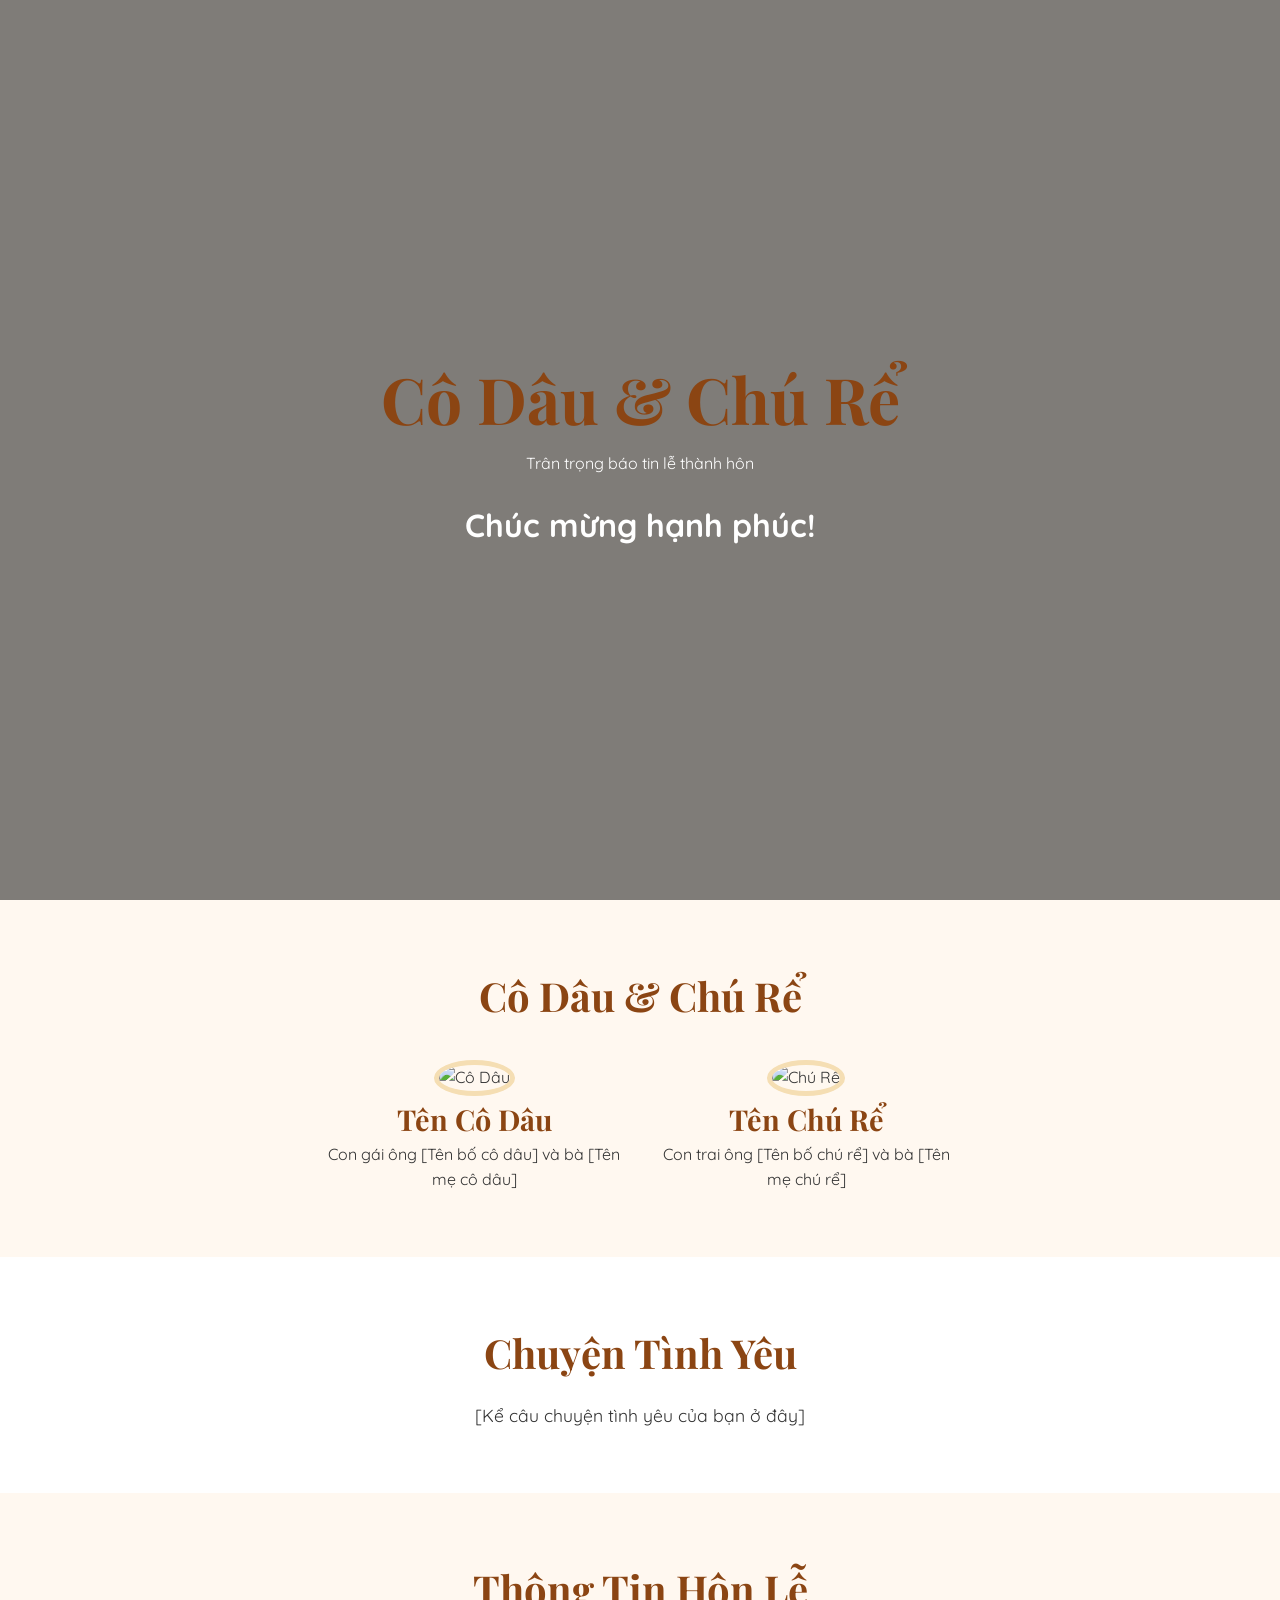
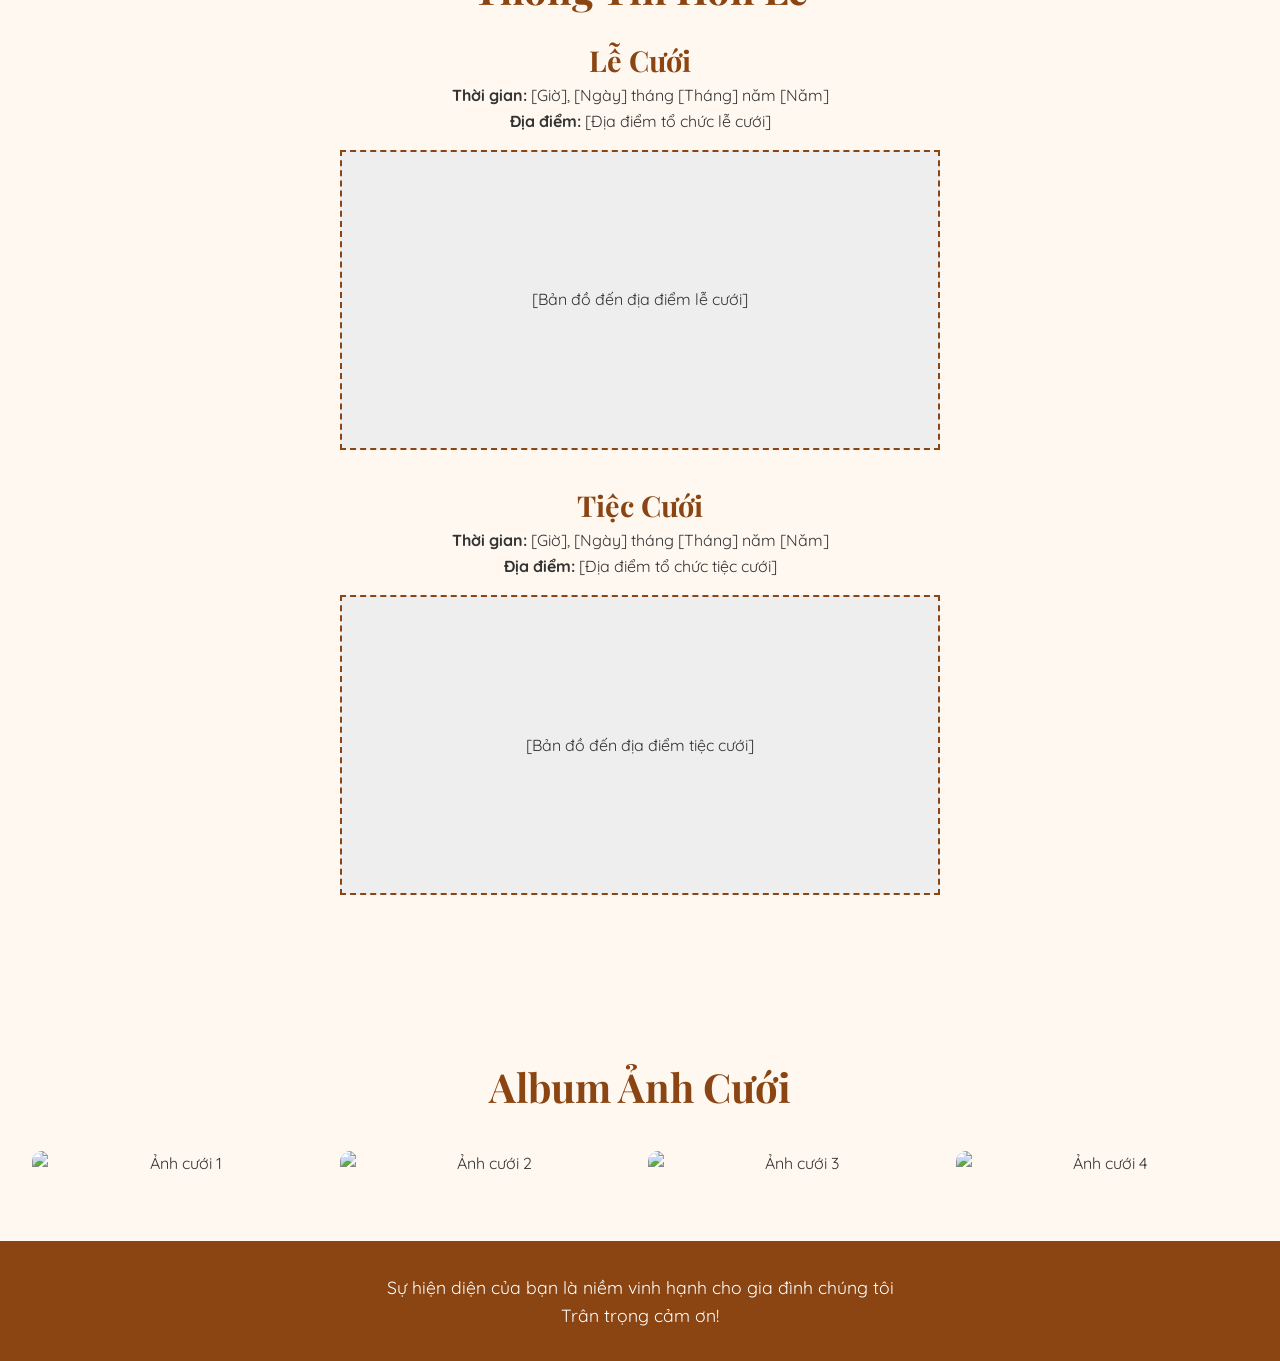
==== index.html @ 353c324e "feat: Create interactive wedding invitation template This commit introduces a complete, interactive " ====
<!DOCTYPE html>
<html lang="vi">
<head>
    <meta charset="UTF-8">
    <meta name="viewport" content="width=device-width, initial-scale=1.0">
    <title>Thiệp Cưới | Cô Dâu & Chú Rể</title>
    <link rel="stylesheet" href="style.css">
</head>
<body>
    <header class="hero-banner">
        <h1>Cô Dâu & Chú Rể</h1>
        <p>Trân trọng báo tin lễ thành hôn</p>
        <div id="countdown"></div>
    </header>

    <main>
        <section id="bride-groom">
            <h2>Cô Dâu & Chú Rể</h2>
            <div class="couple">
                <div class="person">
                    <img src="https://via.placeholder.com/150/CCCCCC/808080?text=C%C3%B4+D%C3%A2u" alt="Cô Dâu">
                    <h3>Tên Cô Dâu</h3>
                    <p>Con gái ông [Tên bố cô dâu] và bà [Tên mẹ cô dâu]</p>
                </div>
                <div class="person">
                    <img src="https://via.placeholder.com/150/CCCCCC/808080?text=Ch%C3%BA+R%E1%BB%83" alt="Chú Rể">
                    <h3>Tên Chú Rể</h3>
                    <p>Con trai ông [Tên bố chú rể] và bà [Tên mẹ chú rể]</p>
                </div>
            </div>
        </section>

        <section id="love-story">
            <h2>Chuyện Tình Yêu</h2>
            <p>[Kể câu chuyện tình yêu của bạn ở đây]</p>
        </section>

        <section id="event-details">
            <h2>Thông Tin Hôn Lễ</h2>
            <div class="event">
                <h3>Lễ Cưới</h3>
                <p><strong>Thời gian:</strong> [Giờ], [Ngày] tháng [Tháng] năm [Năm]</p>
                <p><strong>Địa điểm:</strong> [Địa điểm tổ chức lễ cưới]</p>
                <div class="map-placeholder">[Bản đồ đến địa điểm lễ cưới]</div>
            </div>
            <div class="event">
                <h3>Tiệc Cưới</h3>
                <p><strong>Thời gian:</strong> [Giờ], [Ngày] tháng [Tháng] năm [Năm]</p>
                <p><strong>Địa điểm:</strong> [Địa điểm tổ chức tiệc cưới]</p>
                <div class="map-placeholder">[Bản đồ đến địa điểm tiệc cưới]</div>
            </div>
        </section>

        <section id="gallery">
            <h2>Album Ảnh Cưới</h2>
            <div class="photo-grid">
                <img src="https://via.placeholder.com/300/CCCCCC/808080?text=Ảnh+Cưới+1" alt="Ảnh cưới 1">
                <img src="https://via.placeholder.com/300/CCCCCC/808080?text=Ảnh+Cưới+2" alt="Ảnh cưới 2">
                <img src="https://via.placeholder.com/300/CCCCCC/808080?text=Ảnh+Cưới+3" alt="Ảnh cưới 3">
                <img src="https://via.placeholder.com/300/CCCCCC/808080?text=Ảnh+Cưới+4" alt="Ảnh cưới 4">
            </div>
        </section>
    </main>

    <footer>
        <p>Sự hiện diện của bạn là niềm vinh hạnh cho gia đình chúng tôi</p>
        <p>Trân trọng cảm ơn!</p>
    </footer>

    <script src="script.js"></script>
</body>
</html>
---- style.css ----
@import url('https://fonts.googleapis.com/css2?family=Playfair+Display:wght@700&family=Quicksand:wght@400;500;700&display=swap');

:root {
    --primary-color: #8B4513; /* SaddleBrown */
    --secondary-color: #F5DEB3; /* Wheat */
    --text-color: #333;
    --bg-color: #FFF8F0;
    --font-heading: 'Playfair Display', serif;
    --font-body: 'Quicksand', sans-serif;
}

* {
    box-sizing: border-box;
    margin: 0;
    padding: 0;
}

body {
    font-family: var(--font-body);
    color: var(--text-color);
    background-color: var(--bg-color);
    line-height: 1.6;
    text-align: center;
}

h1, h2, h3 {
    font-family: var(--font-heading);
    color: var(--primary-color);
}

h1 {
    font-size: 4rem;
}

h2 {
    font-size: 2.5rem;
    margin-bottom: 1rem;
}

h3 {
    font-size: 1.8rem;
}

section {
    padding: 4rem 2rem;
    opacity: 0;
    transform: translateY(20px);
    transition: opacity 0.6s ease-out, transform 0.6s ease-out;
}

section.visible {
    opacity: 1;
    transform: translateY(0);
}


.hero-banner {
    background: linear-gradient(rgba(0,0,0,0.5), rgba(0,0,0,0.5)), url('https://via.placeholder.com/1920x1080/CCCCCC/808080?text=Ảnh+Nền+Đám+Cưới') no-repeat center center/cover;
    color: white;
    padding: 6rem 2rem;
    height: 100vh;
    display: flex;
    flex-direction: column;
    justify-content: center;
    align-items: center;
}

#countdown {
    font-size: 2rem;
    margin-top: 1.5rem;
    font-weight: 700;
}

#bride-groom .couple {
    display: flex;
    justify-content: center;
    gap: 2rem;
    margin-top: 2rem;
    flex-wrap: wrap;
}

#bride-groom .person {
    max-width: 300px;
}

#bride-groom .person img {
    width: 150px;
    height: 150px;
    border-radius: 50%;
    object-fit: cover;
    border: 5px solid var(--secondary-color);
}

#love-story {
    background-color: #fff;
}

#love-story p {
    max-width: 800px;
    margin: 0 auto;
    font-size: 1.1rem;
}

#event-details .event {
    margin-bottom: 2rem;
}

#event-details .map-placeholder {
    width: 100%;
    max-width: 600px;
    height: 300px;
    background-color: #eee;
    margin: 1rem auto;
    display: flex;
    justify-content: center;
    align-items: center;
    border: 2px dashed var(--primary-color);
}

#gallery .photo-grid {
    display: grid;
    grid-template-columns: repeat(auto-fit, minmax(250px, 1fr));
    gap: 1rem;
    margin-top: 2rem;
}

#gallery .photo-grid img {
    width: 100%;
    height: 100%;
    object-fit: cover;
    border-radius: 10px;
    transition: transform 0.3s ease;
}

#gallery .photo-grid img:hover {
    transform: scale(1.05);
}

footer {
    background-color: var(--primary-color);
    color: white;
    padding: 2rem;
    font-size: 1.1rem;
}
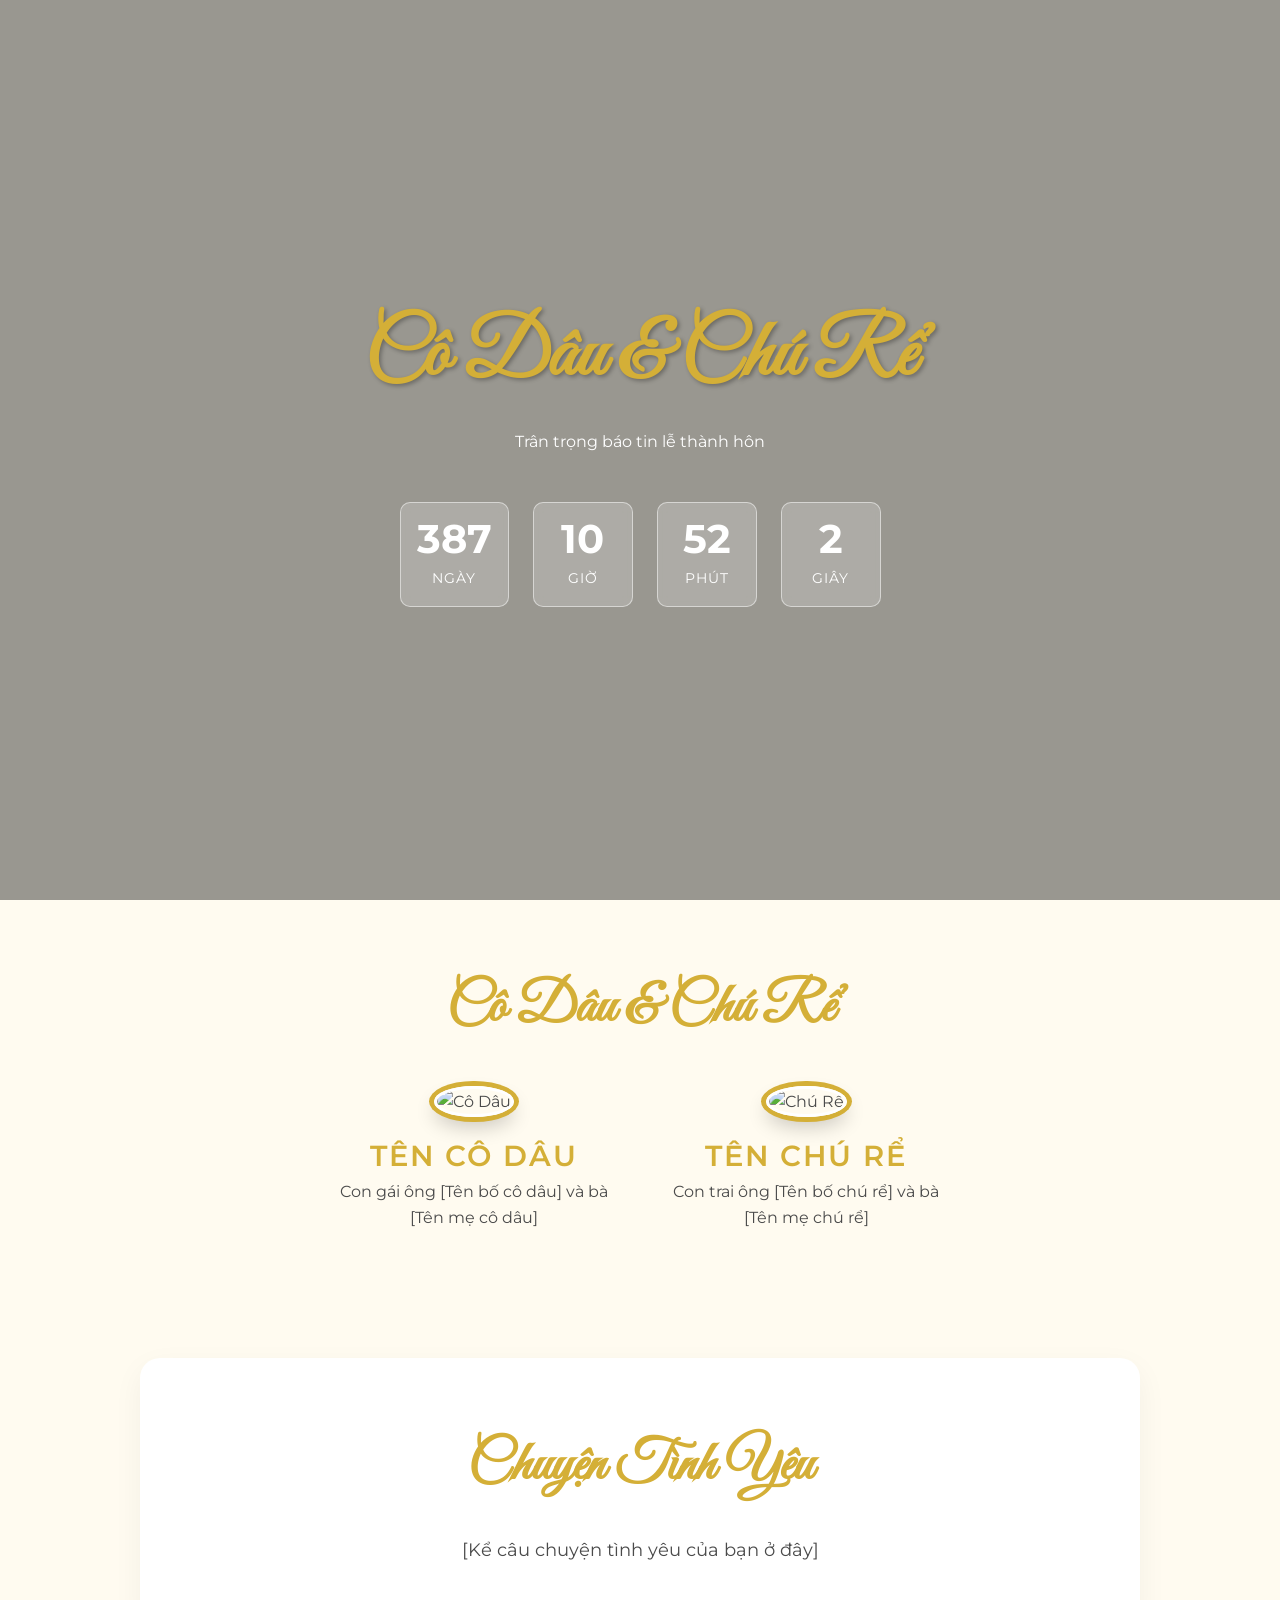
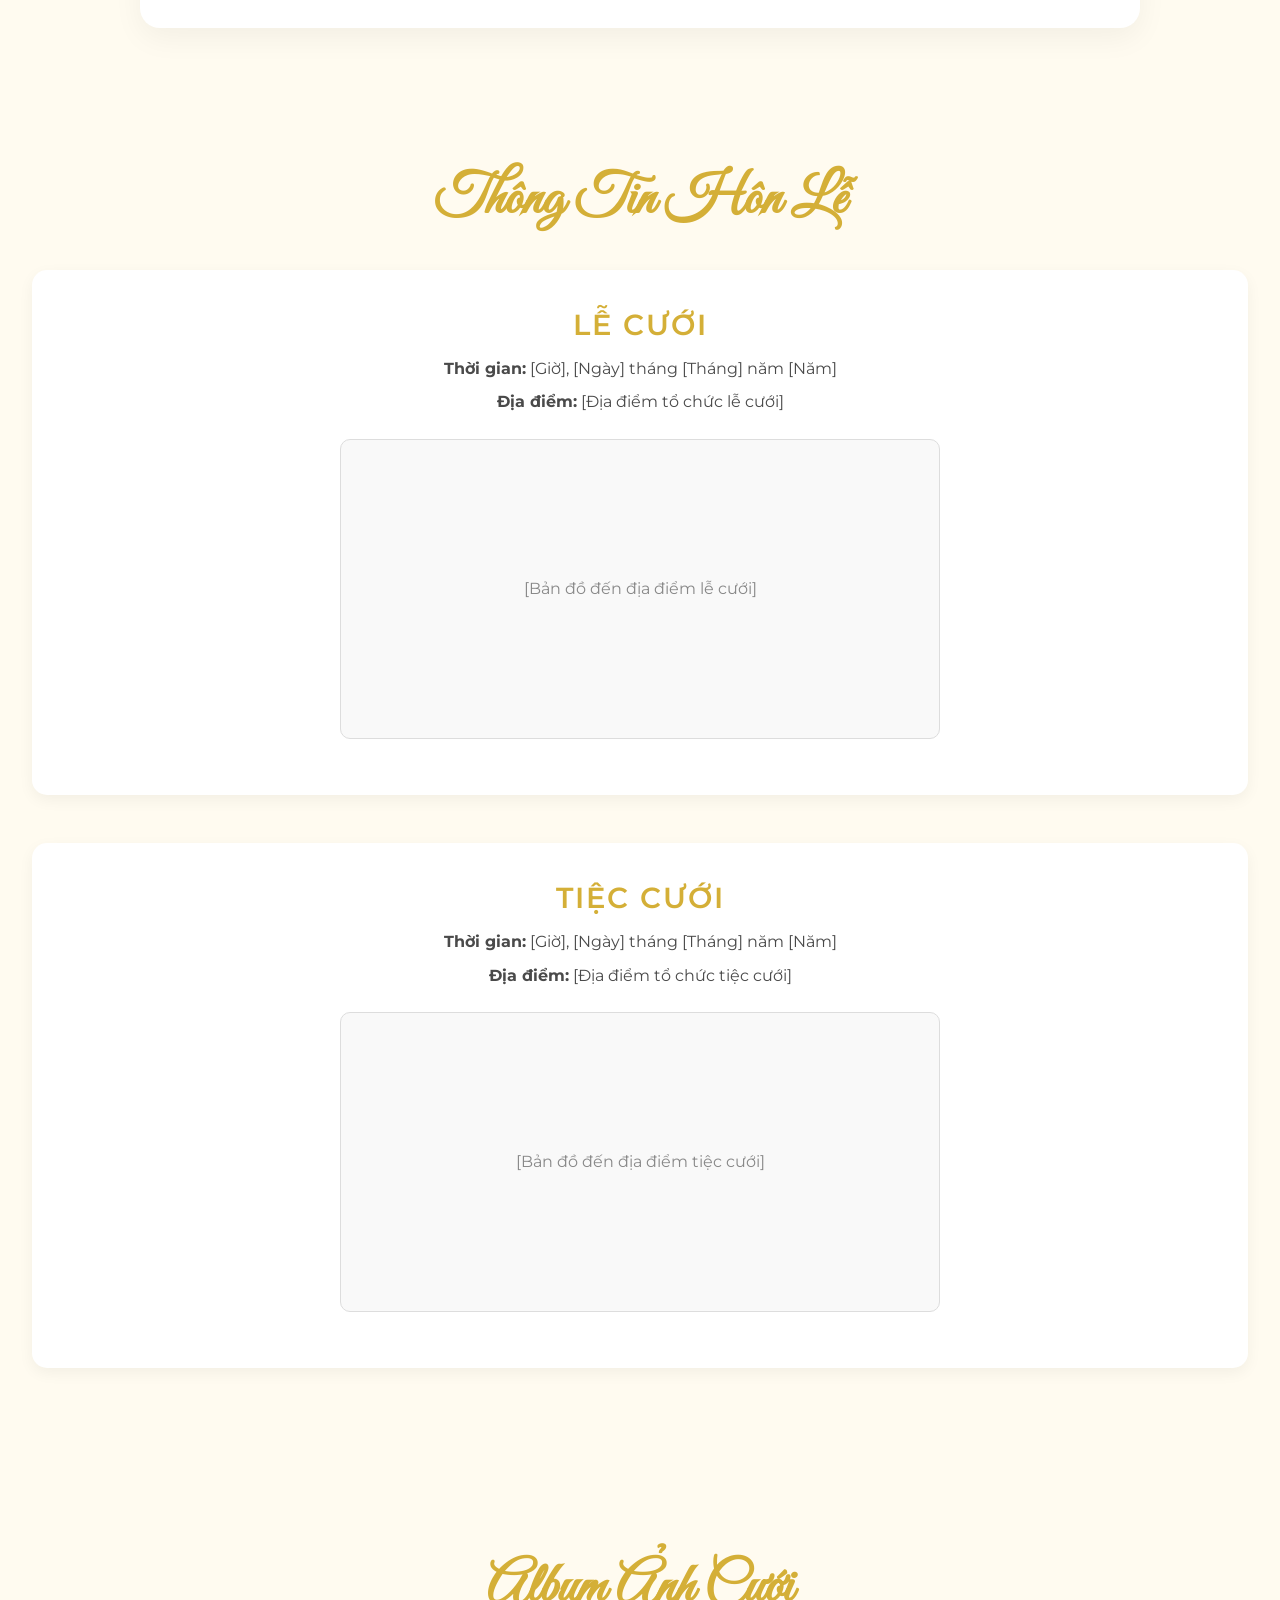
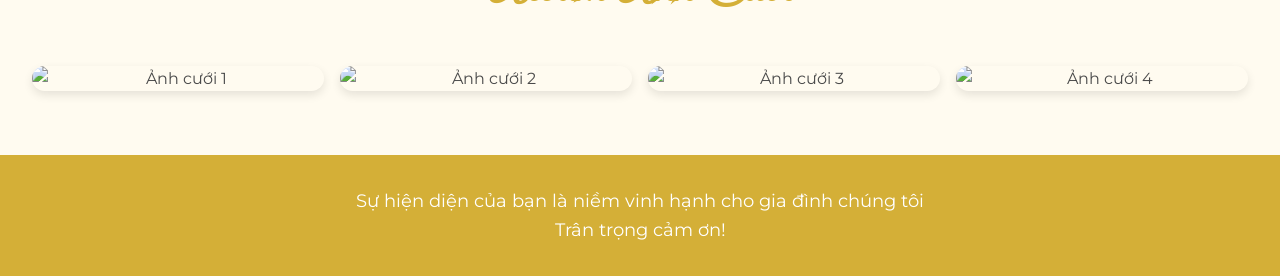
==== commit 3be9290c: "Nâng cấp giao diện website đám cưới (Typography, Colors, Components) Co-authored-by: sptn03 <1769762" ====
--- a/index.html
+++ b/index.html
@@ -4,6 +4,9 @@
     <meta charset="UTF-8">
     <meta name="viewport" content="width=device-width, initial-scale=1.0">
     <title>Thiệp Cưới | Cô Dâu & Chú Rể</title>
+    <link rel="preconnect" href="https://fonts.googleapis.com">
+    <link rel="preconnect" href="https://fonts.gstatic.com" crossorigin>
+    <link href="https://fonts.googleapis.com/css2?family=Great+Vibes&family=Montserrat:wght@300;400;600&display=swap" rel="stylesheet">
     <link rel="stylesheet" href="style.css">
 </head>
 <body>
--- a/style.css
+++ b/style.css
@@ -1,12 +1,10 @@
-@import url('https://fonts.googleapis.com/css2?family=Playfair+Display:wght@700&family=Quicksand:wght@400;500;700&display=swap');
-
 :root {
-    --primary-color: #8B4513; /* SaddleBrown */
-    --secondary-color: #F5DEB3; /* Wheat */
-    --text-color: #333;
-    --bg-color: #FFF8F0;
-    --font-heading: 'Playfair Display', serif;
-    --font-body: 'Quicksand', sans-serif;
+    --primary-color: #D4AF37; /* Gold */
+    --secondary-color: #FDF5E6; /* Old Lace */
+    --text-color: #4A4A4A;
+    --bg-color: #FFFBF0;
+    --font-heading: 'Great Vibes', cursive;
+    --font-body: 'Montserrat', sans-serif;
 }
 
 * {
@@ -29,16 +27,22 @@
 }
 
 h1 {
-    font-size: 4rem;
+    font-size: 5rem;
+    margin-bottom: 0.5rem;
+    text-shadow: 2px 2px 4px rgba(0,0,0,0.3);
 }
 
 h2 {
-    font-size: 2.5rem;
-    margin-bottom: 1rem;
+    font-size: 3.5rem;
+    margin-bottom: 1.5rem;
 }
 
 h3 {
     font-size: 1.8rem;
+    font-family: var(--font-body);
+    font-weight: 600;
+    text-transform: uppercase;
+    letter-spacing: 2px;
 }
 
 section {
@@ -55,7 +59,7 @@
 
 
 .hero-banner {
-    background: linear-gradient(rgba(0,0,0,0.5), rgba(0,0,0,0.5)), url('https://via.placeholder.com/1920x1080/CCCCCC/808080?text=Ảnh+Nền+Đám+Cưới') no-repeat center center/cover;
+    background: linear-gradient(rgba(0,0,0,0.4), rgba(0,0,0,0.4)), url('https://via.placeholder.com/1920x1080/CCCCCC/808080?text=Ảnh+Nền+Đám+Cưới') no-repeat center center/cover;
     color: white;
     padding: 6rem 2rem;
     height: 100vh;
@@ -63,12 +67,42 @@
     flex-direction: column;
     justify-content: center;
     align-items: center;
+    position: relative;
 }
 
 #countdown {
-    font-size: 2rem;
-    margin-top: 1.5rem;
+    margin-top: 3rem;
+    display: flex;
+    justify-content: center;
+    gap: 1.5rem;
+    flex-wrap: wrap;
+}
+
+.time-box {
+    display: flex;
+    flex-direction: column;
+    justify-content: center;
+    align-items: center;
+    background: rgba(255, 255, 255, 0.2);
+    backdrop-filter: blur(5px);
+    border: 1px solid rgba(255, 255, 255, 0.5);
+    padding: 1rem;
+    min-width: 100px;
+    border-radius: 10px;
+    color: #fff;
+}
+
+.time-box .num {
+    font-size: 2.5rem;
     font-weight: 700;
+    line-height: 1;
+}
+
+.time-box .label {
+    font-size: 0.9rem;
+    text-transform: uppercase;
+    letter-spacing: 1px;
+    margin-top: 0.5rem;
 }
 
 #bride-groom .couple {
@@ -84,15 +118,26 @@
 }
 
 #bride-groom .person img {
-    width: 150px;
-    height: 150px;
+    width: 200px;
+    height: 200px;
     border-radius: 50%;
     object-fit: cover;
-    border: 5px solid var(--secondary-color);
+    border: 3px solid #fff;
+    box-shadow: 0 0 0 5px var(--primary-color), 0 10px 20px rgba(0,0,0,0.2);
+    margin-bottom: 1rem;
+    transition: transform 0.3s ease;
+}
+
+#bride-groom .person img:hover {
+    transform: scale(1.05);
 }
 
 #love-story {
     background-color: #fff;
+    border-radius: 20px;
+    max-width: 1000px;
+    margin: 4rem auto;
+    box-shadow: 0 10px 30px rgba(0,0,0,0.05);
 }
 
 #love-story p {
@@ -102,19 +147,34 @@
 }
 
 #event-details .event {
-    margin-bottom: 2rem;
+    margin-bottom: 3rem;
+    padding: 2rem;
+    background: #fff;
+    border-radius: 15px;
+    box-shadow: 0 5px 15px rgba(0,0,0,0.05);
+    transition: transform 0.3s ease;
+}
+
+#event-details .event:hover {
+    transform: translateY(-5px);
+}
+
+#event-details .event p {
+    margin: 0.5rem 0;
 }
 
 #event-details .map-placeholder {
     width: 100%;
     max-width: 600px;
     height: 300px;
-    background-color: #eee;
-    margin: 1rem auto;
+    background-color: #f9f9f9;
+    margin: 1.5rem auto;
     display: flex;
     justify-content: center;
     align-items: center;
-    border: 2px dashed var(--primary-color);
+    border: 1px solid #ddd;
+    border-radius: 10px;
+    color: #888;
 }
 
 #gallery .photo-grid {
@@ -128,12 +188,14 @@
     width: 100%;
     height: 100%;
     object-fit: cover;
-    border-radius: 10px;
-    transition: transform 0.3s ease;
+    border-radius: 15px;
+    transition: all 0.4s ease;
+    box-shadow: 0 4px 10px rgba(0,0,0,0.1);
 }
 
 #gallery .photo-grid img:hover {
-    transform: scale(1.05);
+    transform: scale(1.03);
+    box-shadow: 0 10px 20px rgba(0,0,0,0.2);
 }
 
 footer {
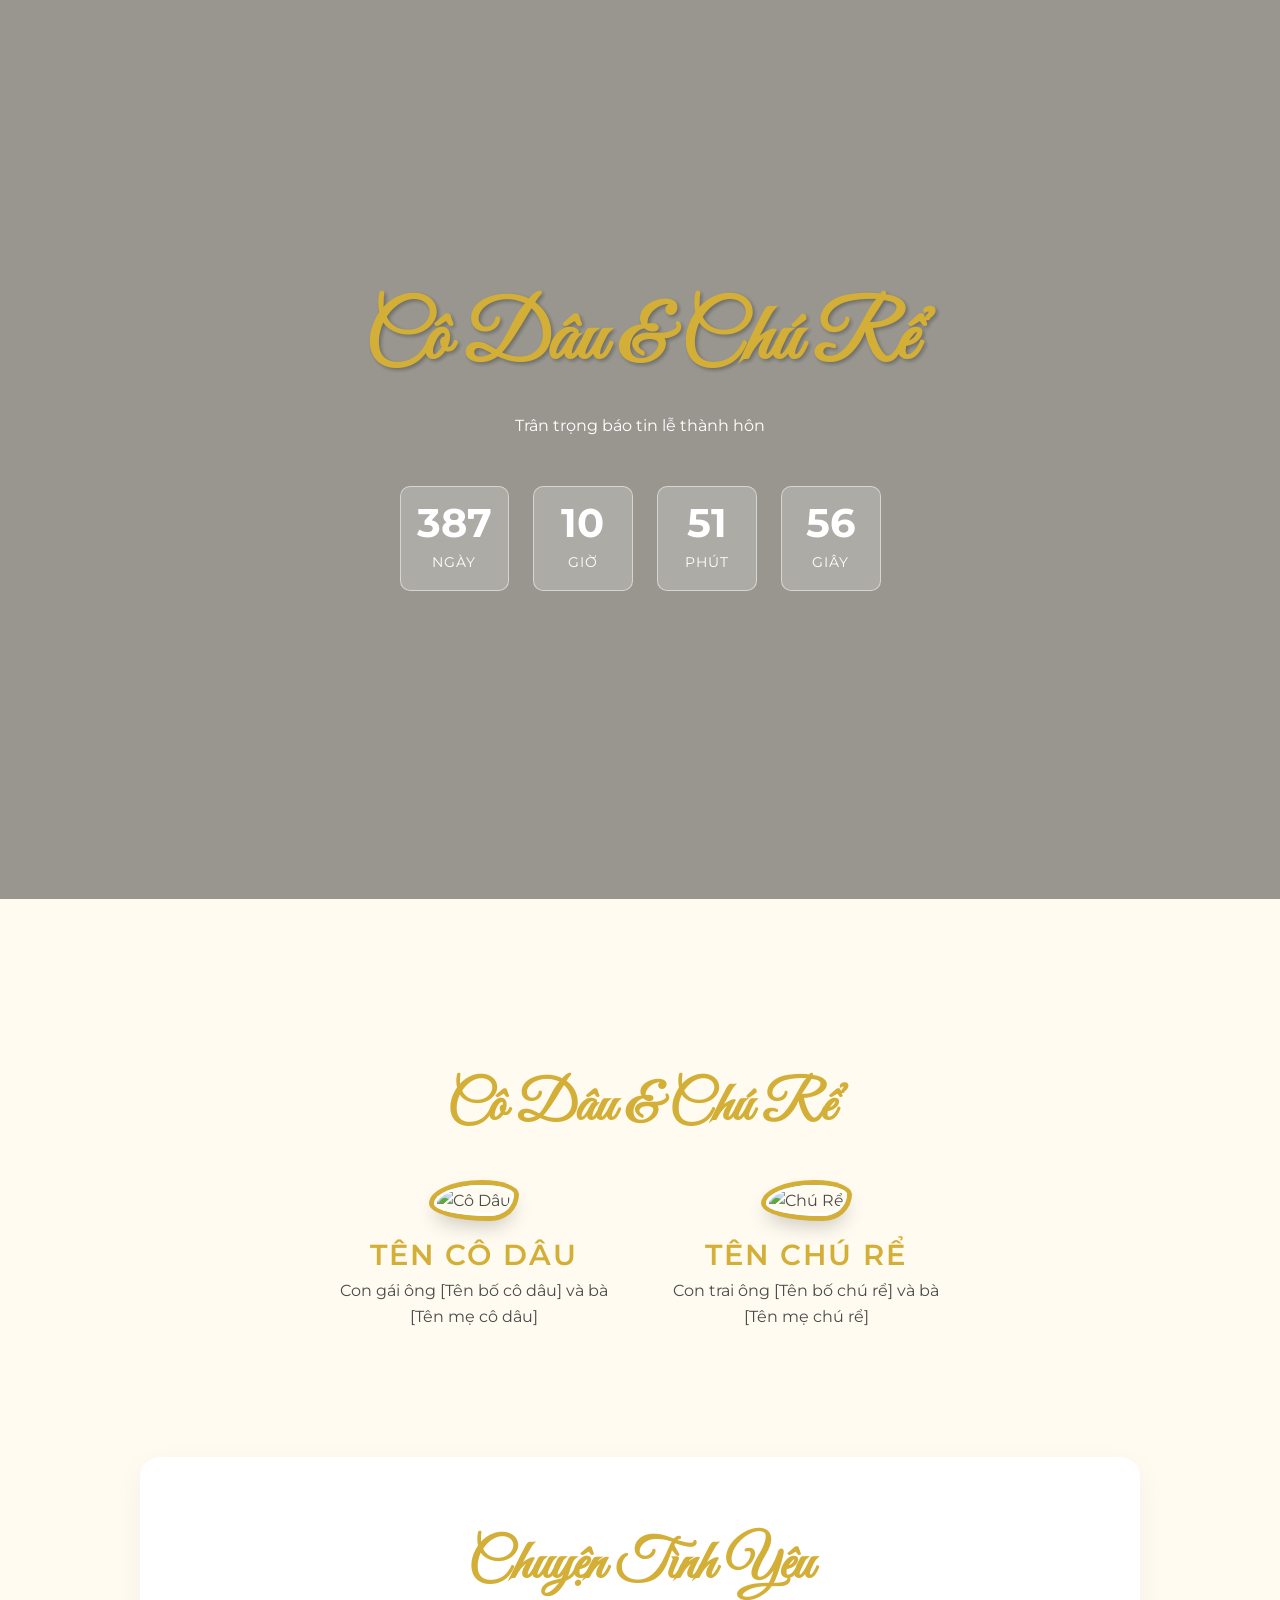
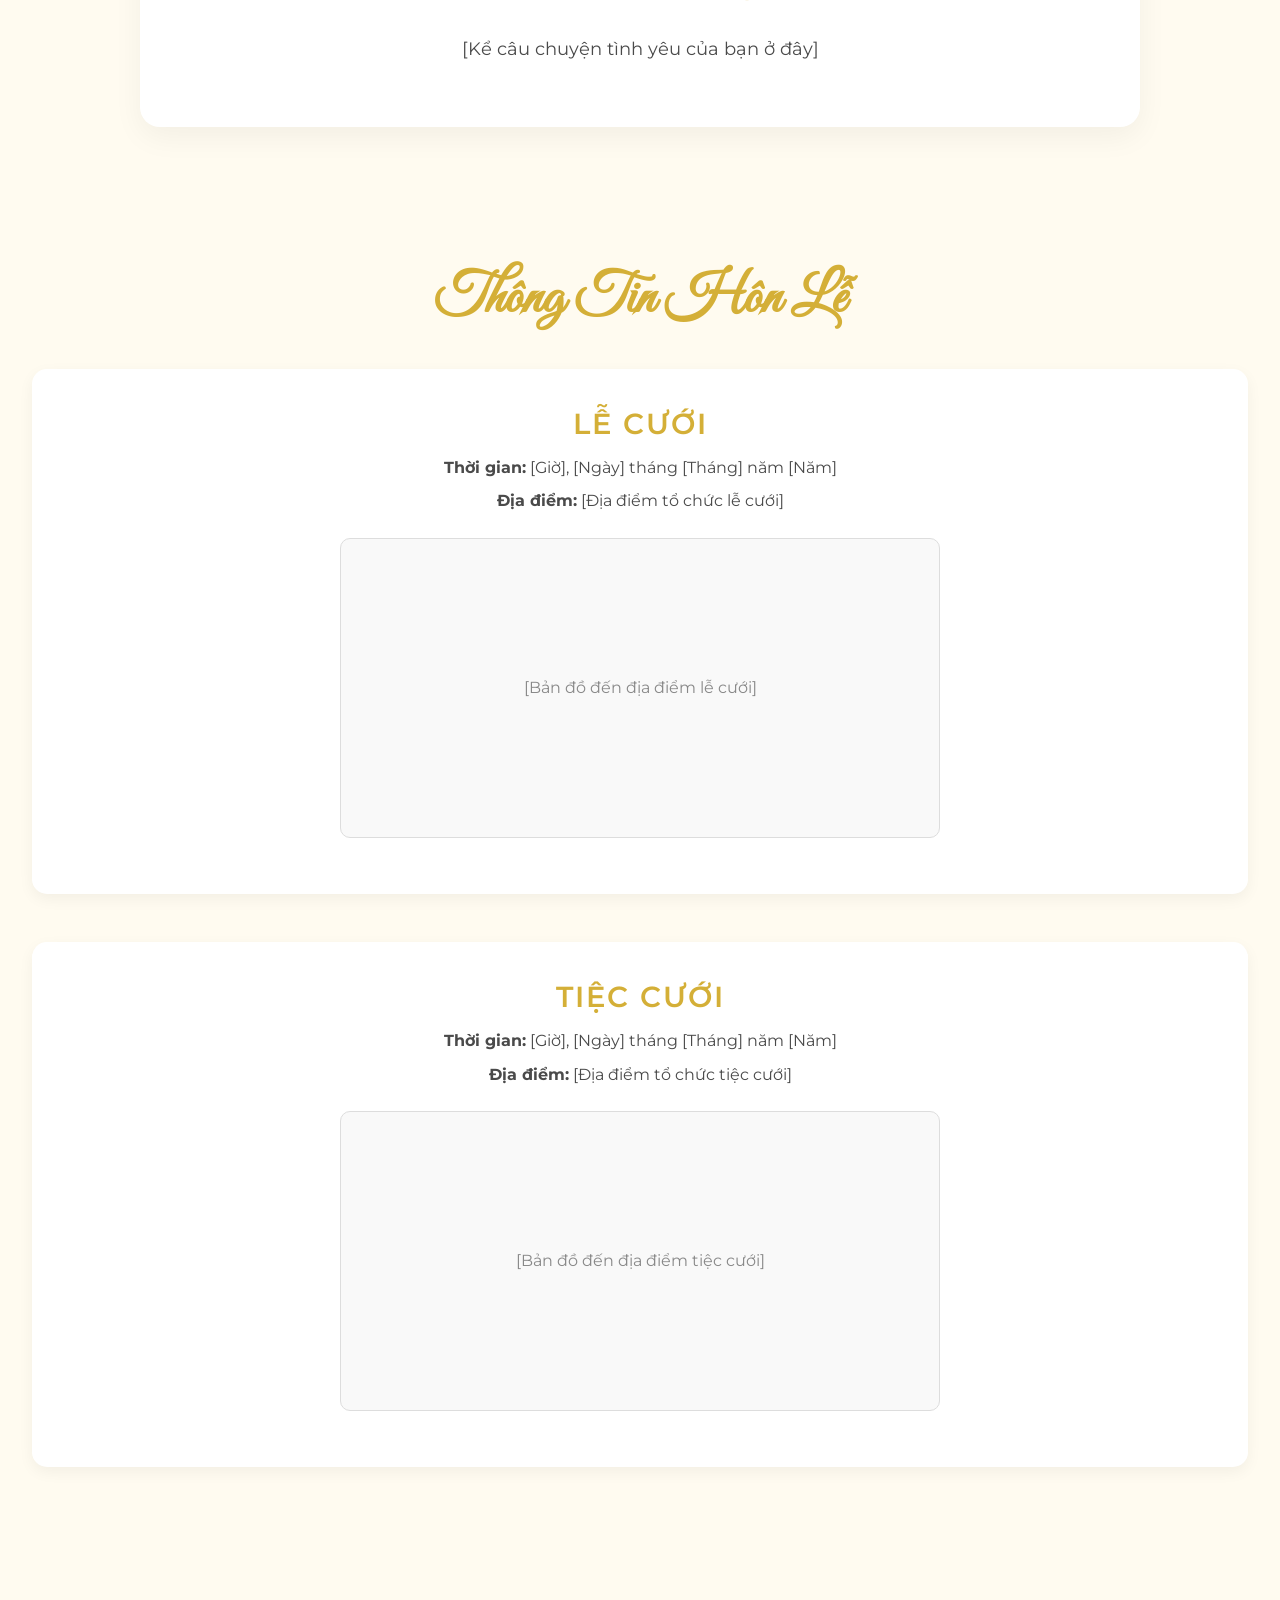
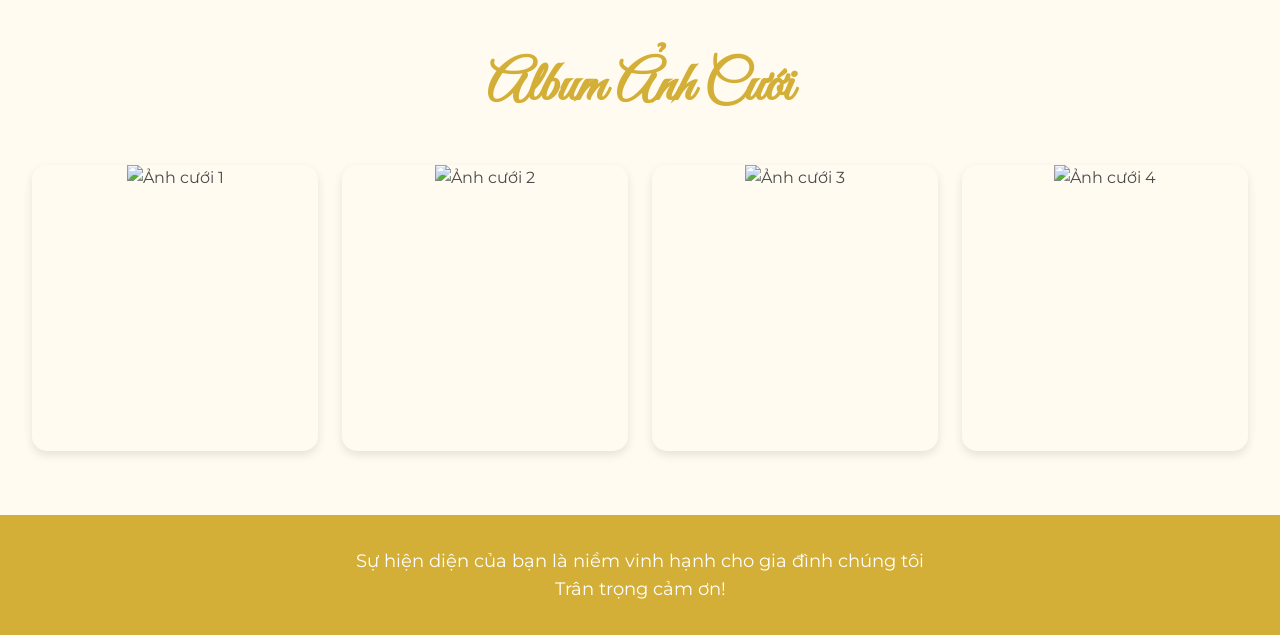
==== commit 714b5f9d: "Thêm hiệu ứng hình ảnh nâng cao (Floating Hearts, Blob Border, Scroll Reveal) Co-authored-by: sptn03" ====
--- a/index.html
+++ b/index.html
@@ -10,22 +10,29 @@
     <link rel="stylesheet" href="style.css">
 </head>
 <body>
+    <div id="floating-hearts"></div>
     <header class="hero-banner">
         <h1>Cô Dâu & Chú Rể</h1>
         <p>Trân trọng báo tin lễ thành hôn</p>
         <div id="countdown"></div>
     </header>
 
+    <div class="wave-divider">
+        <svg data-name="Layer 1" xmlns="http://www.w3.org/2000/svg" viewBox="0 0 1200 120" preserveAspectRatio="none">
+            <path d="M321.39,56.44c58-10.79,114.16-30.13,172-41.86,82.39-16.72,168.19-17.73,250.45-.39C823.78,31,906.67,72,985.66,92.83c70.05,18.48,146.53,26.09,214.34,3V0H0V27.35A600.21,600.21,0,0,0,321.39,56.44Z" class="shape-fill"></path>
+        </svg>
+    </div>
+
     <main>
-        <section id="bride-groom">
+        <section id="bride-groom" class="fade-up">
             <h2>Cô Dâu & Chú Rể</h2>
             <div class="couple">
-                <div class="person">
+                <div class="person fade-right">
                     <img src="https://via.placeholder.com/150/CCCCCC/808080?text=C%C3%B4+D%C3%A2u" alt="Cô Dâu">
                     <h3>Tên Cô Dâu</h3>
                     <p>Con gái ông [Tên bố cô dâu] và bà [Tên mẹ cô dâu]</p>
                 </div>
-                <div class="person">
+                <div class="person fade-left">
                     <img src="https://via.placeholder.com/150/CCCCCC/808080?text=Ch%C3%BA+R%E1%BB%83" alt="Chú Rể">
                     <h3>Tên Chú Rể</h3>
                     <p>Con trai ông [Tên bố chú rể] và bà [Tên mẹ chú rể]</p>
@@ -33,20 +40,20 @@
             </div>
         </section>
 
-        <section id="love-story">
+        <section id="love-story" class="zoom-in">
             <h2>Chuyện Tình Yêu</h2>
             <p>[Kể câu chuyện tình yêu của bạn ở đây]</p>
         </section>
 
-        <section id="event-details">
+        <section id="event-details" class="fade-up">
             <h2>Thông Tin Hôn Lễ</h2>
-            <div class="event">
+            <div class="event fade-right">
                 <h3>Lễ Cưới</h3>
                 <p><strong>Thời gian:</strong> [Giờ], [Ngày] tháng [Tháng] năm [Năm]</p>
                 <p><strong>Địa điểm:</strong> [Địa điểm tổ chức lễ cưới]</p>
                 <div class="map-placeholder">[Bản đồ đến địa điểm lễ cưới]</div>
             </div>
-            <div class="event">
+            <div class="event fade-left">
                 <h3>Tiệc Cưới</h3>
                 <p><strong>Thời gian:</strong> [Giờ], [Ngày] tháng [Tháng] năm [Năm]</p>
                 <p><strong>Địa điểm:</strong> [Địa điểm tổ chức tiệc cưới]</p>
@@ -54,13 +61,25 @@
             </div>
         </section>
 
-        <section id="gallery">
+        <section id="gallery" class="fade-up">
             <h2>Album Ảnh Cưới</h2>
-            <div class="photo-grid">
-                <img src="https://via.placeholder.com/300/CCCCCC/808080?text=Ảnh+Cưới+1" alt="Ảnh cưới 1">
-                <img src="https://via.placeholder.com/300/CCCCCC/808080?text=Ảnh+Cưới+2" alt="Ảnh cưới 2">
-                <img src="https://via.placeholder.com/300/CCCCCC/808080?text=Ảnh+Cưới+3" alt="Ảnh cưới 3">
-                <img src="https://via.placeholder.com/300/CCCCCC/808080?text=Ảnh+Cưới+4" alt="Ảnh cưới 4">
+            <div class="photo-grid stagger-delay">
+                <div class="gallery-item">
+                    <img src="https://via.placeholder.com/300/CCCCCC/808080?text=Ảnh+Cưới+1" alt="Ảnh cưới 1">
+                    <div class="gallery-overlay"><span>Xem ảnh</span></div>
+                </div>
+                <div class="gallery-item">
+                    <img src="https://via.placeholder.com/300/CCCCCC/808080?text=Ảnh+Cưới+2" alt="Ảnh cưới 2">
+                    <div class="gallery-overlay"><span>Xem ảnh</span></div>
+                </div>
+                <div class="gallery-item">
+                    <img src="https://via.placeholder.com/300/CCCCCC/808080?text=Ảnh+Cưới+3" alt="Ảnh cưới 3">
+                    <div class="gallery-overlay"><span>Xem ảnh</span></div>
+                </div>
+                <div class="gallery-item">
+                    <img src="https://via.placeholder.com/300/CCCCCC/808080?text=Ảnh+Cưới+4" alt="Ảnh cưới 4">
+                    <div class="gallery-overlay"><span>Xem ảnh</span></div>
+                </div>
             </div>
         </section>
     </main>
--- a/style.css
+++ b/style.css
@@ -120,16 +120,24 @@
 #bride-groom .person img {
     width: 200px;
     height: 200px;
-    border-radius: 50%;
     object-fit: cover;
     border: 3px solid #fff;
+    /* Hiệu ứng viền blob */
+    border-radius: 60% 40% 30% 70% / 60% 30% 70% 40%;
     box-shadow: 0 0 0 5px var(--primary-color), 0 10px 20px rgba(0,0,0,0.2);
     margin-bottom: 1rem;
-    transition: transform 0.3s ease;
+    transition: all 5s ease-in-out;
+    animation: blob-morph 8s infinite alternate;
 }
 
 #bride-groom .person img:hover {
     transform: scale(1.05);
+}
+
+@keyframes blob-morph {
+    0% { border-radius: 60% 40% 30% 70% / 60% 30% 70% 40%; }
+    50% { border-radius: 30% 60% 70% 40% / 50% 60% 30% 60%; }
+    100% { border-radius: 60% 40% 30% 70% / 60% 30% 70% 40%; }
 }
 
 #love-story {
@@ -184,18 +192,58 @@
     margin-top: 2rem;
 }
 
-#gallery .photo-grid img {
+#gallery .photo-grid {
+    display: grid;
+    grid-template-columns: repeat(auto-fit, minmax(250px, 1fr));
+    gap: 1.5rem;
+    margin-top: 2rem;
+}
+
+.gallery-item {
+    position: relative;
+    overflow: hidden;
+    border-radius: 15px;
+    box-shadow: 0 4px 10px rgba(0,0,0,0.1);
+    cursor: pointer;
+    aspect-ratio: 1 / 1; /* Tạo khung vuông đều */
+}
+
+.gallery-item img {
     width: 100%;
     height: 100%;
     object-fit: cover;
-    border-radius: 15px;
-    transition: all 0.4s ease;
-    box-shadow: 0 4px 10px rgba(0,0,0,0.1);
-}
-
-#gallery .photo-grid img:hover {
-    transform: scale(1.03);
-    box-shadow: 0 10px 20px rgba(0,0,0,0.2);
+    transition: transform 0.5s ease;
+}
+
+.gallery-item:hover img {
+    transform: scale(1.1) rotate(2deg);
+}
+
+.gallery-overlay {
+    position: absolute;
+    top: 0;
+    left: 0;
+    width: 100%;
+    height: 100%;
+    background: rgba(0, 0, 0, 0.4);
+    display: flex;
+    justify-content: center;
+    align-items: center;
+    opacity: 0;
+    transition: opacity 0.3s ease;
+}
+
+.gallery-item:hover .gallery-overlay {
+    opacity: 1;
+}
+
+.gallery-overlay span {
+    color: white;
+    font-size: 1.5rem;
+    border: 1px solid white;
+    padding: 0.5rem 1rem;
+    border-radius: 20px;
+    font-family: var(--font-heading);
 }
 
 footer {
@@ -204,3 +252,107 @@
     padding: 2rem;
     font-size: 1.1rem;
 }
+/* Floating Hearts Background */
+#floating-hearts {
+    position: fixed;
+    top: 0;
+    left: 0;
+    width: 100%;
+    height: 100%;
+    pointer-events: none;
+    z-index: -1;
+    overflow: hidden;
+}
+
+.heart {
+    position: absolute;
+    bottom: -10vh;
+    background-color: rgba(255, 182, 193, 0.6); /* LightPink transparent */
+    display: inline-block;
+    height: 30px;
+    width: 30px;
+    margin: 0 10px;
+    transform: rotate(-45deg);
+    animation: floatUp 15s linear infinite;
+}
+
+.heart:before,
+.heart:after {
+    content: "";
+    position: absolute;
+    background-color: inherit;
+    border-radius: 50%;
+    width: 30px;
+    height: 30px;
+}
+
+.heart:before {
+    top: -15px;
+    left: 0;
+}
+
+.heart:after {
+    left: 15px;
+    top: 0;
+}
+
+@keyframes floatUp {
+    0% {
+        transform: translateY(0) rotate(-45deg) scale(0.5);
+        opacity: 0;
+    }
+    10% {
+        opacity: 0.8;
+    }
+    100% {
+        transform: translateY(-120vh) rotate(-45deg) scale(1);
+        opacity: 0;
+    }
+}
+.wave-divider {
+    position: relative;
+    top: 0;
+    left: 0;
+    width: 100%;
+    overflow: hidden;
+    line-height: 0;
+    margin-top: -1px; /* Tránh khe hở */
+}
+
+.wave-divider svg {
+    position: relative;
+    display: block;
+    width: calc(100% + 1.3px);
+    height: 100px;
+}
+
+.wave-divider .shape-fill {
+    fill: var(--bg-color); /* Màu nền của section phía dưới */
+}
+
+/* Đảm bảo hero banner không bị che mất phần dưới */
+.hero-banner {
+    padding-bottom: 8rem; /* Tăng padding để bù cho wave */
+}
+
+/* Scroll Animations */
+.fade-up, .fade-left, .fade-right, .zoom-in {
+    opacity: 0;
+    transition: all 1s ease-out;
+}
+
+.fade-up { transform: translateY(50px); }
+.fade-left { transform: translateX(-50px); }
+.fade-right { transform: translateX(50px); }
+.zoom-in { transform: scale(0.8); }
+
+.visible.fade-up { opacity: 1; transform: translateY(0); }
+.visible.fade-left { opacity: 1; transform: translateX(0); }
+.visible.fade-right { opacity: 1; transform: translateX(0); }
+.visible.zoom-in { opacity: 1; transform: scale(1); }
+
+/* Apply staggered delay for children */
+.stagger-delay > *:nth-child(1) { transition-delay: 0.1s; }
+.stagger-delay > *:nth-child(2) { transition-delay: 0.3s; }
+.stagger-delay > *:nth-child(3) { transition-delay: 0.5s; }
+.stagger-delay > *:nth-child(4) { transition-delay: 0.7s; }
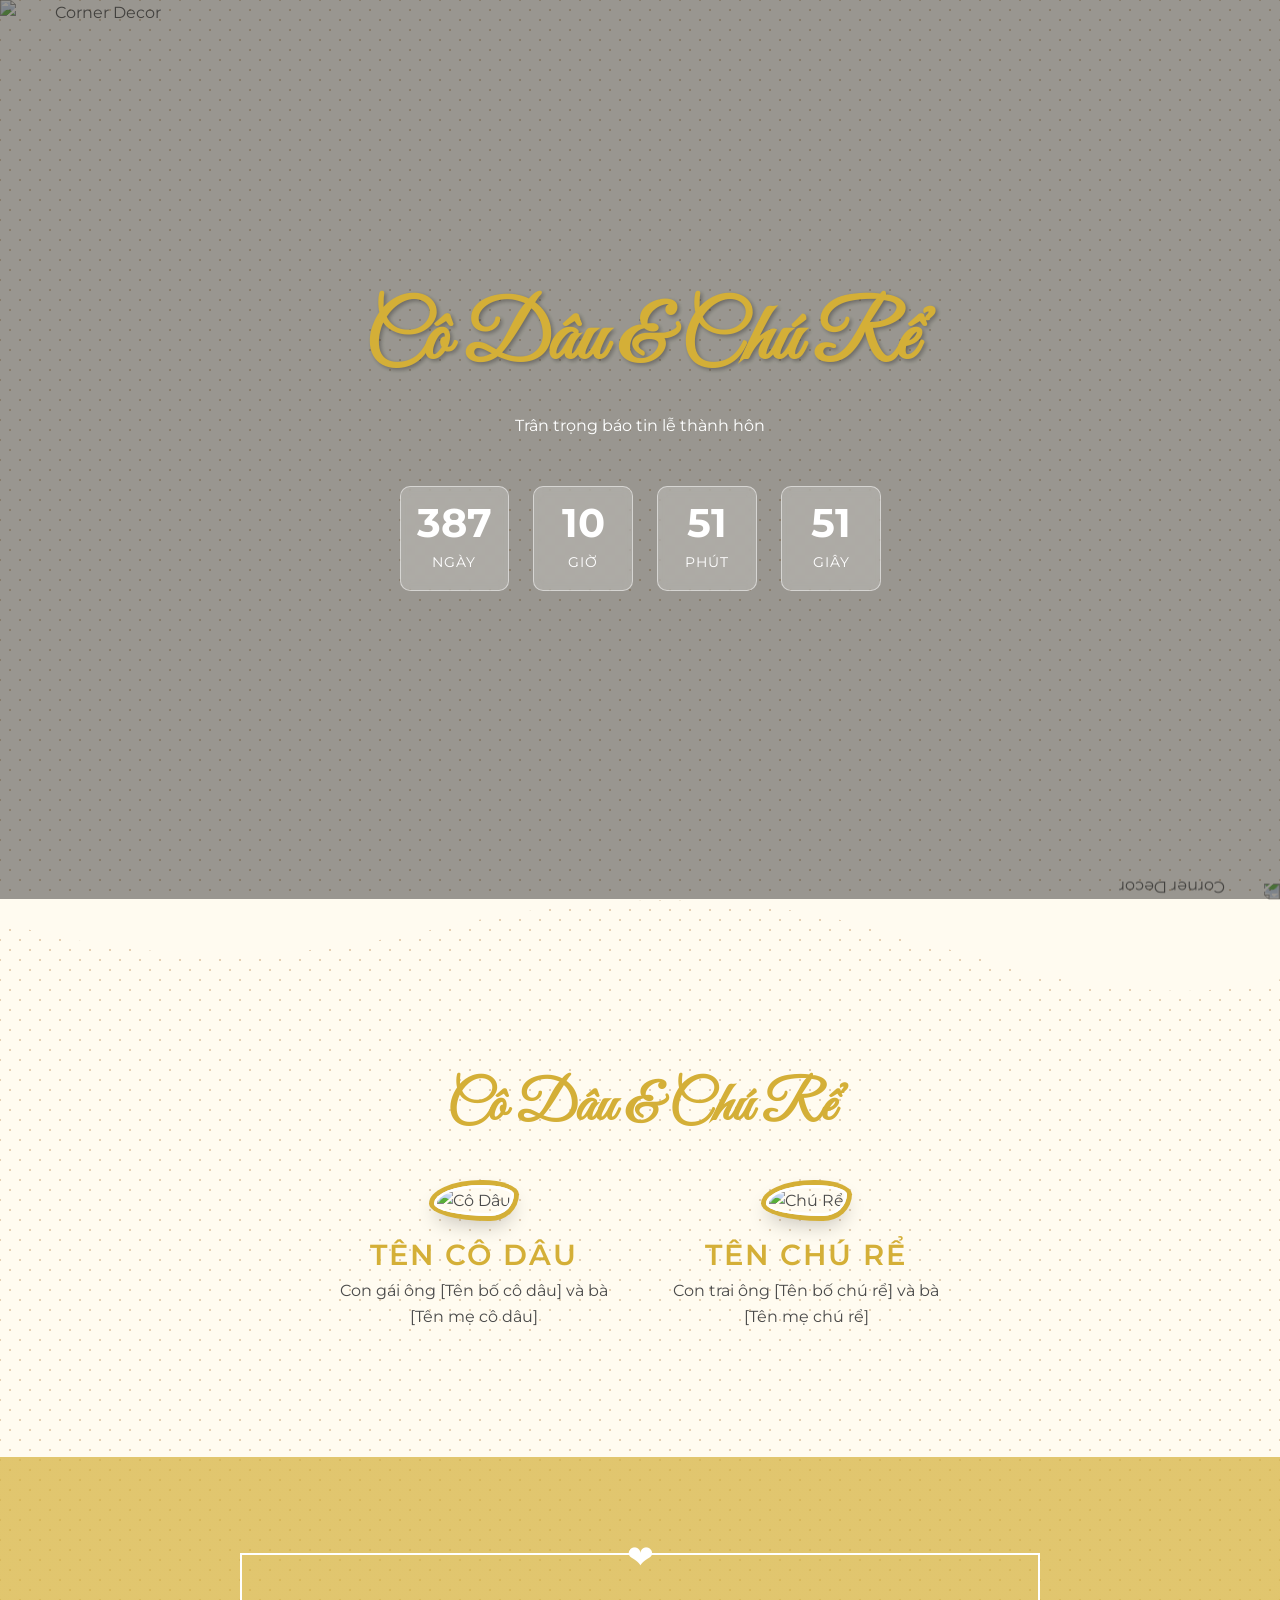
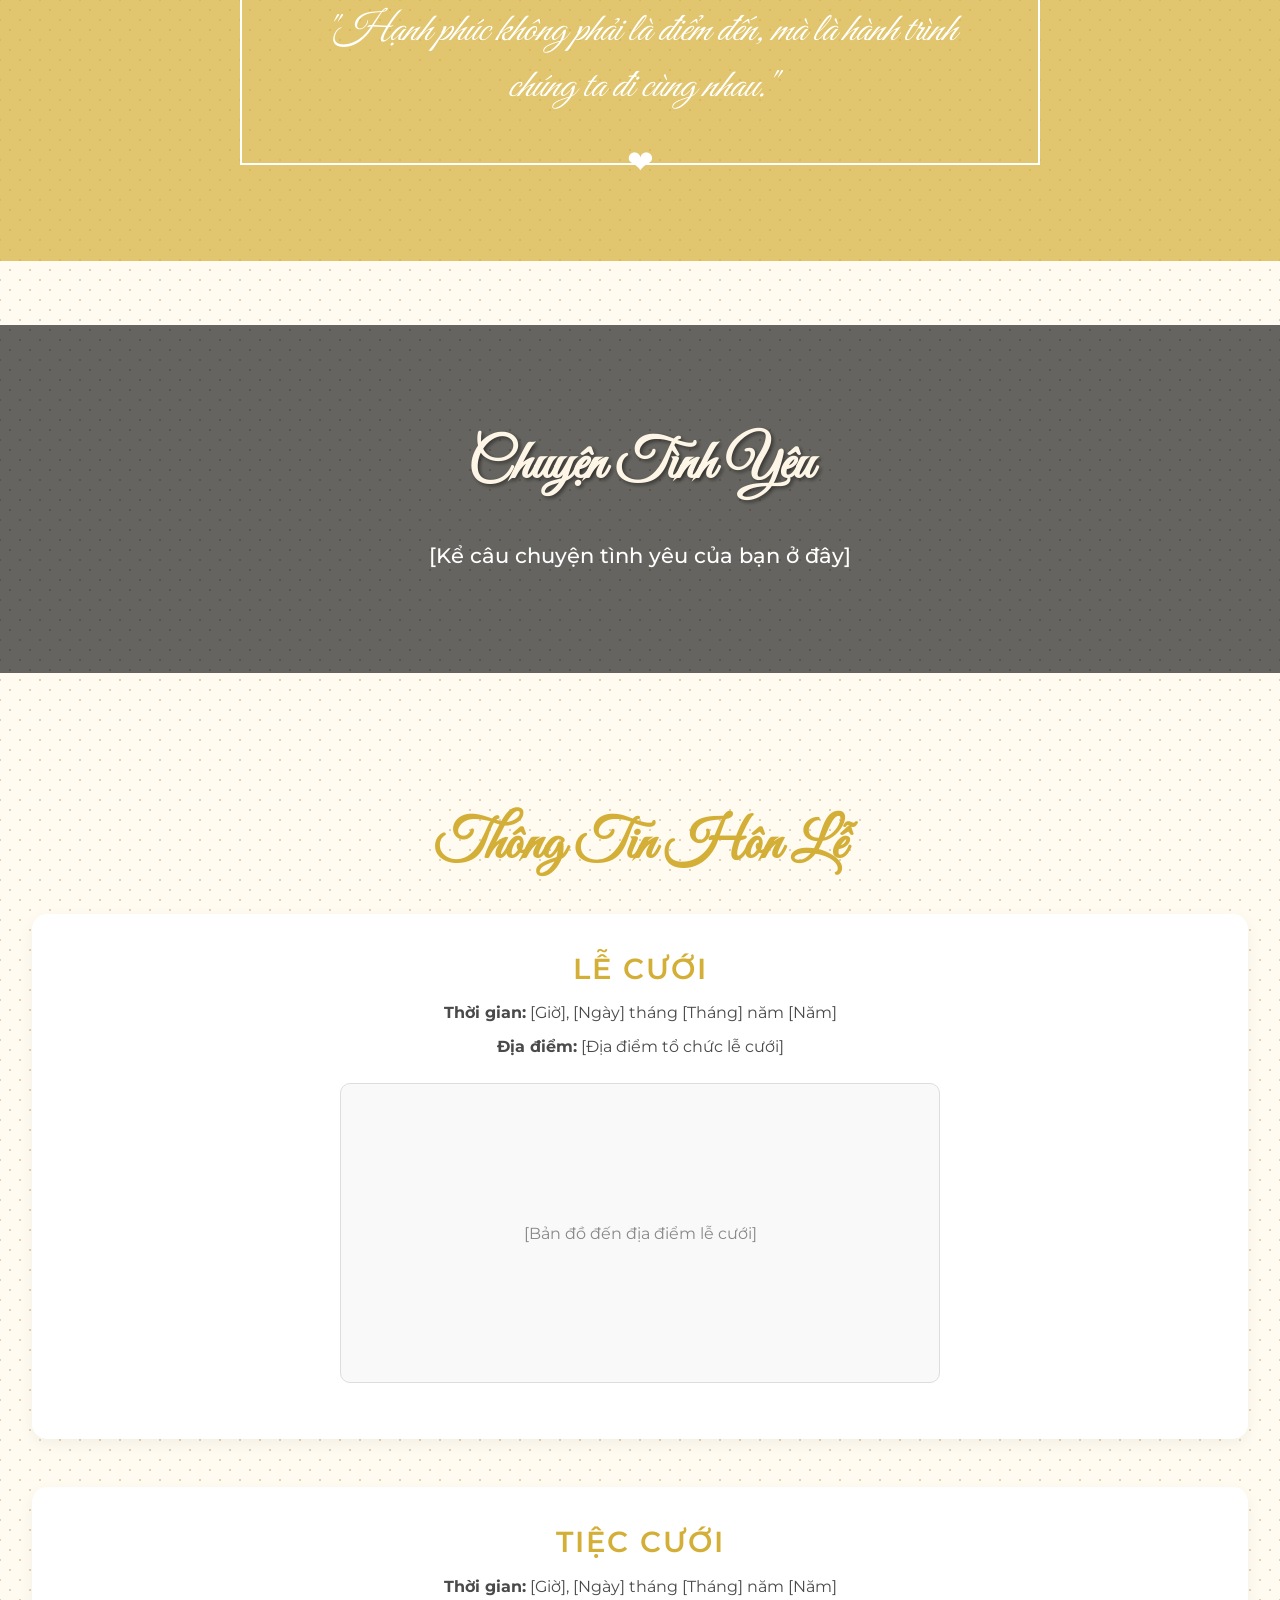
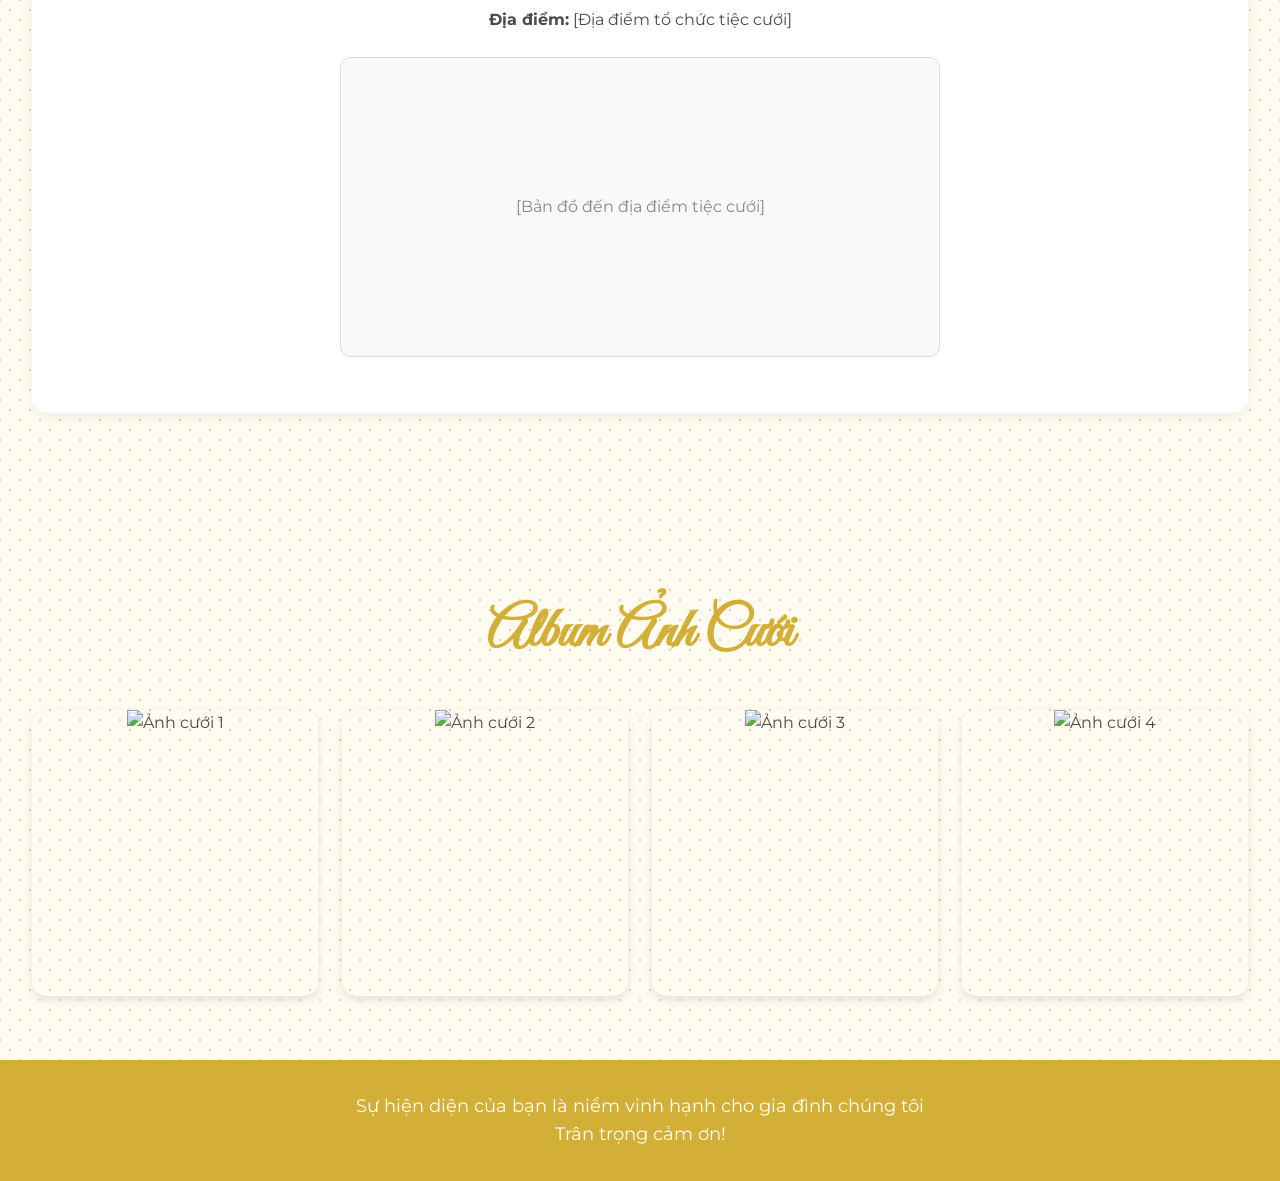
==== commit d6b6e9e0: "Enhance wedding website visuals with animations and new design Co-authored-by: sptn03 <176976290+spt" ====
--- a/index.html
+++ b/index.html
@@ -11,6 +11,10 @@
 </head>
 <body>
     <div id="floating-hearts"></div>
+    <!-- Floral Decor Corners -->
+    <img src="https://img.freepik.com/free-vector/hand-drawn-floral-corner-background_23-2148943268.jpg?w=300" class="floral-decor top-left" alt="Corner Decor">
+    <img src="https://img.freepik.com/free-vector/hand-drawn-floral-corner-background_23-2148943268.jpg?w=300" class="floral-decor bottom-right" alt="Corner Decor">
+
     <header class="hero-banner">
         <h1>Cô Dâu & Chú Rể</h1>
         <p>Trân trọng báo tin lễ thành hôn</p>
@@ -37,6 +41,13 @@
                     <h3>Tên Chú Rể</h3>
                     <p>Con trai ông [Tên bố chú rể] và bà [Tên mẹ chú rể]</p>
                 </div>
+            </div>
+        </section>
+
+        <!-- New Quote Section -->
+        <section id="quote" class="fade-up">
+            <div class="quote-content">
+                <p>"Hạnh phúc không phải là điểm đến, mà là hành trình chúng ta đi cùng nhau."</p>
             </div>
         </section>
 
--- a/style.css
+++ b/style.css
@@ -141,17 +141,28 @@
 }
 
 #love-story {
-    background-color: #fff;
-    border-radius: 20px;
-    max-width: 1000px;
-    margin: 4rem auto;
-    box-shadow: 0 10px 30px rgba(0,0,0,0.05);
+    background: linear-gradient(rgba(0,0,0,0.6), rgba(0,0,0,0.6)), url('https://images.unsplash.com/photo-1519225421980-715cb0202128?ixlib=rb-4.0.3&auto=format&fit=crop&w=1920&q=80') no-repeat center center/cover;
+    background-attachment: fixed; /* Parallax Effect */
+    color: white;
+    border-radius: 0; /* Remove radius for full width feel, or keep container boxed */
+    max-width: 100%; /* Full width */
+    margin: 4rem 0;
+    padding: 6rem 2rem;
+    box-shadow: none;
+    position: relative;
+}
+
+#love-story h2 {
+    color: #FDF5E6; /* Light color for dark bg */
+    text-shadow: 2px 2px 4px rgba(0,0,0,0.5);
 }
 
 #love-story p {
     max-width: 800px;
     margin: 0 auto;
-    font-size: 1.1rem;
+    font-size: 1.3rem;
+    line-height: 2;
+    font-weight: 500;
 }
 
 #event-details .event {
@@ -356,3 +367,86 @@
 .stagger-delay > *:nth-child(2) { transition-delay: 0.3s; }
 .stagger-delay > *:nth-child(3) { transition-delay: 0.5s; }
 .stagger-delay > *:nth-child(4) { transition-delay: 0.7s; }
+
+/* Body Background Texture */
+body {
+    /* Subtle paper texture pattern */
+    background-image: radial-gradient(#E6D0B3 1px, transparent 1px), radial-gradient(#E6D0B3 1px, transparent 1px);
+    background-size: 20px 20px;
+    background-position: 0 0, 10px 10px;
+    background-color: var(--bg-color);
+}
+
+/* Floral Decor */
+.floral-decor {
+    position: fixed;
+    width: 200px; /* Adjust size */
+    max-width: 30vw;
+    z-index: 100; /* Above normal content but below modal overlays if any */
+    pointer-events: none; /* Let clicks pass through */
+    opacity: 0.8;
+    mix-blend-mode: multiply; /* Make white bg transparent-ish */
+}
+
+.floral-decor.top-left {
+    top: 0;
+    left: 0;
+    transform: rotate(0deg);
+}
+
+.floral-decor.bottom-right {
+    bottom: 0;
+    right: 0;
+    transform: rotate(180deg);
+}
+
+@media (max-width: 768px) {
+    .floral-decor {
+        width: 120px;
+        opacity: 0.5; /* Fainter on mobile */
+    }
+}
+
+/* Quote Section */
+#quote {
+    background: linear-gradient(rgba(212, 175, 55, 0.7), rgba(212, 175, 55, 0.7)), url('https://images.unsplash.com/photo-1522673607200-1645062cd958?ixlib=rb-4.0.3&auto=format&fit=crop&w=1920&q=80') no-repeat center center/cover;
+    background-attachment: fixed;
+    padding: 6rem 2rem;
+    color: white;
+    text-align: center;
+    margin: 4rem 0;
+}
+
+#quote .quote-content {
+    max-width: 800px;
+    margin: 0 auto;
+    border: 2px solid white;
+    padding: 3rem;
+    position: relative;
+}
+
+#quote .quote-content::before,
+#quote .quote-content::after {
+    content: "❤";
+    position: absolute;
+    background: transparent;
+    color: white;
+    font-size: 2rem;
+    top: -1.5rem;
+    left: 50%;
+    transform: translateX(-50%);
+    background: transparent;
+    padding: 0 1rem;
+}
+
+#quote .quote-content::after {
+    top: auto;
+    bottom: -1.5rem;
+}
+
+#quote p {
+    font-family: var(--font-heading);
+    font-size: 2.5rem;
+    line-height: 1.4;
+    font-style: italic;
+}
